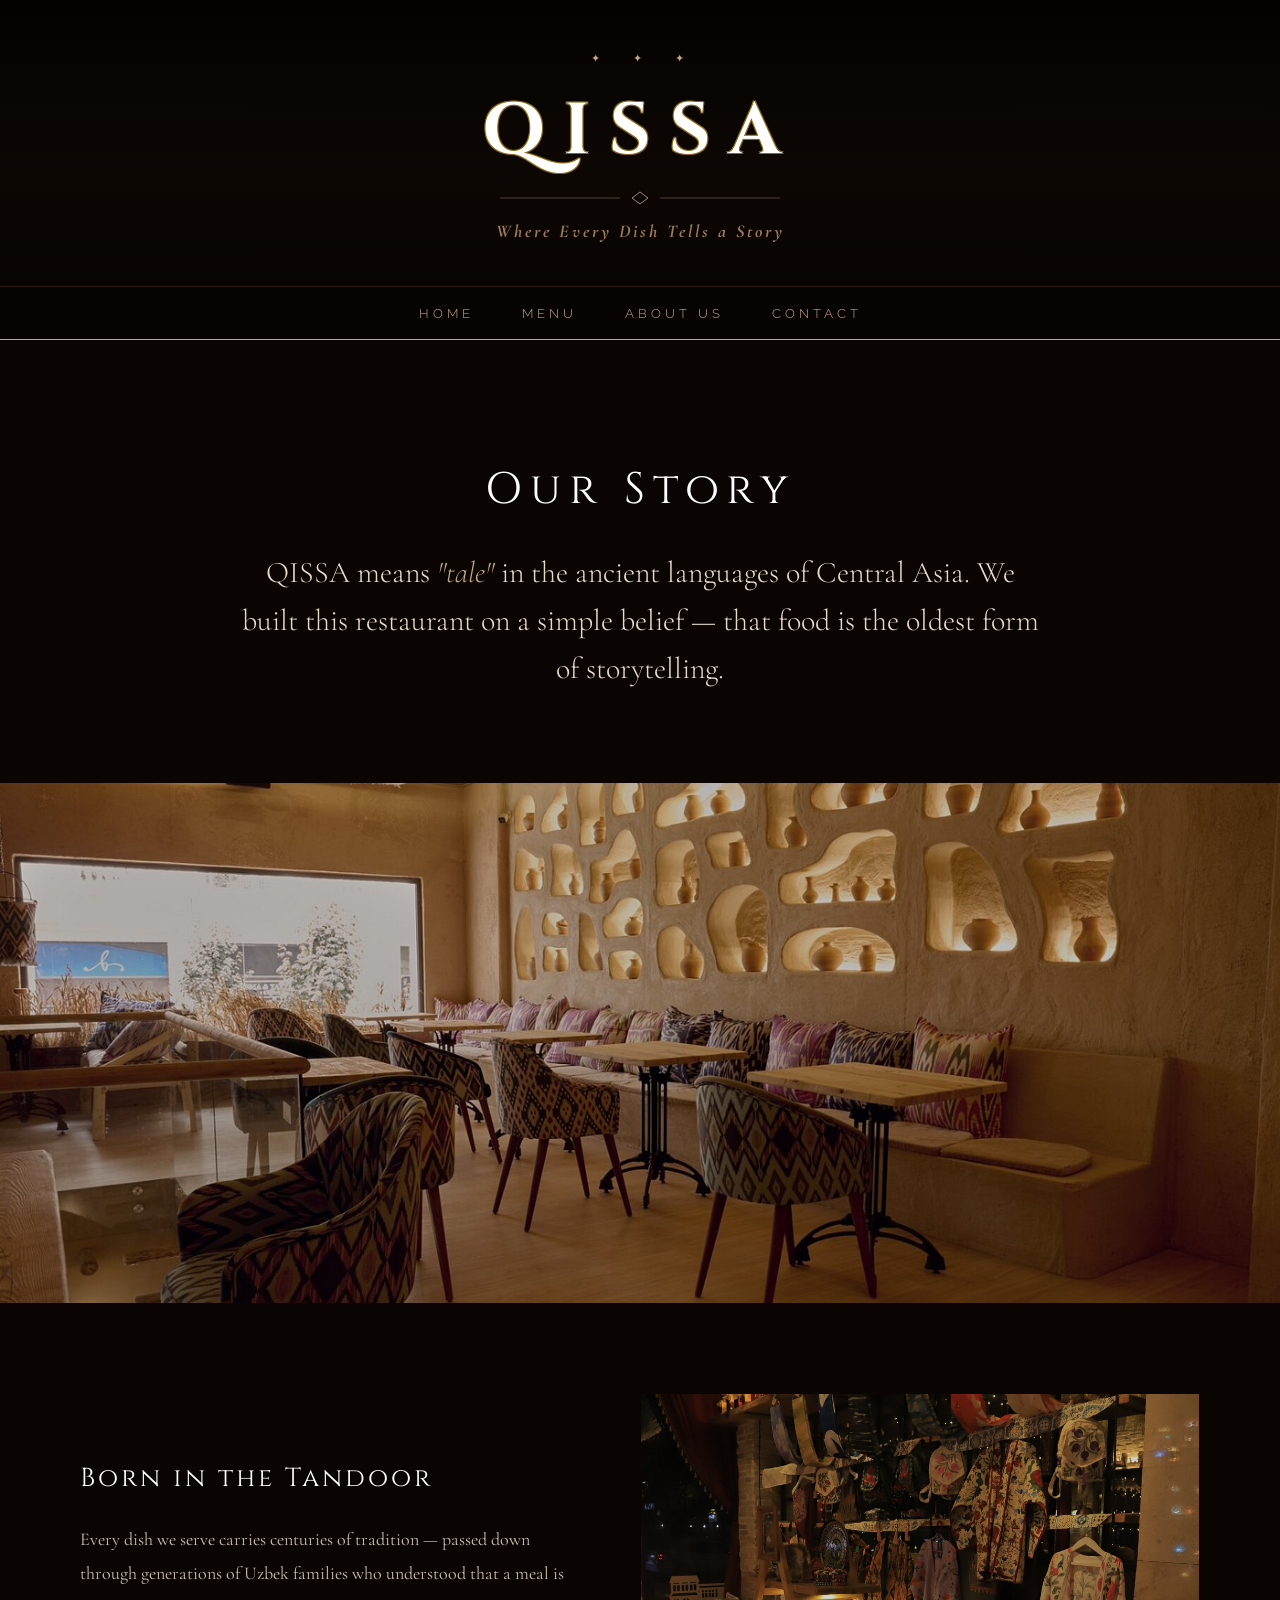
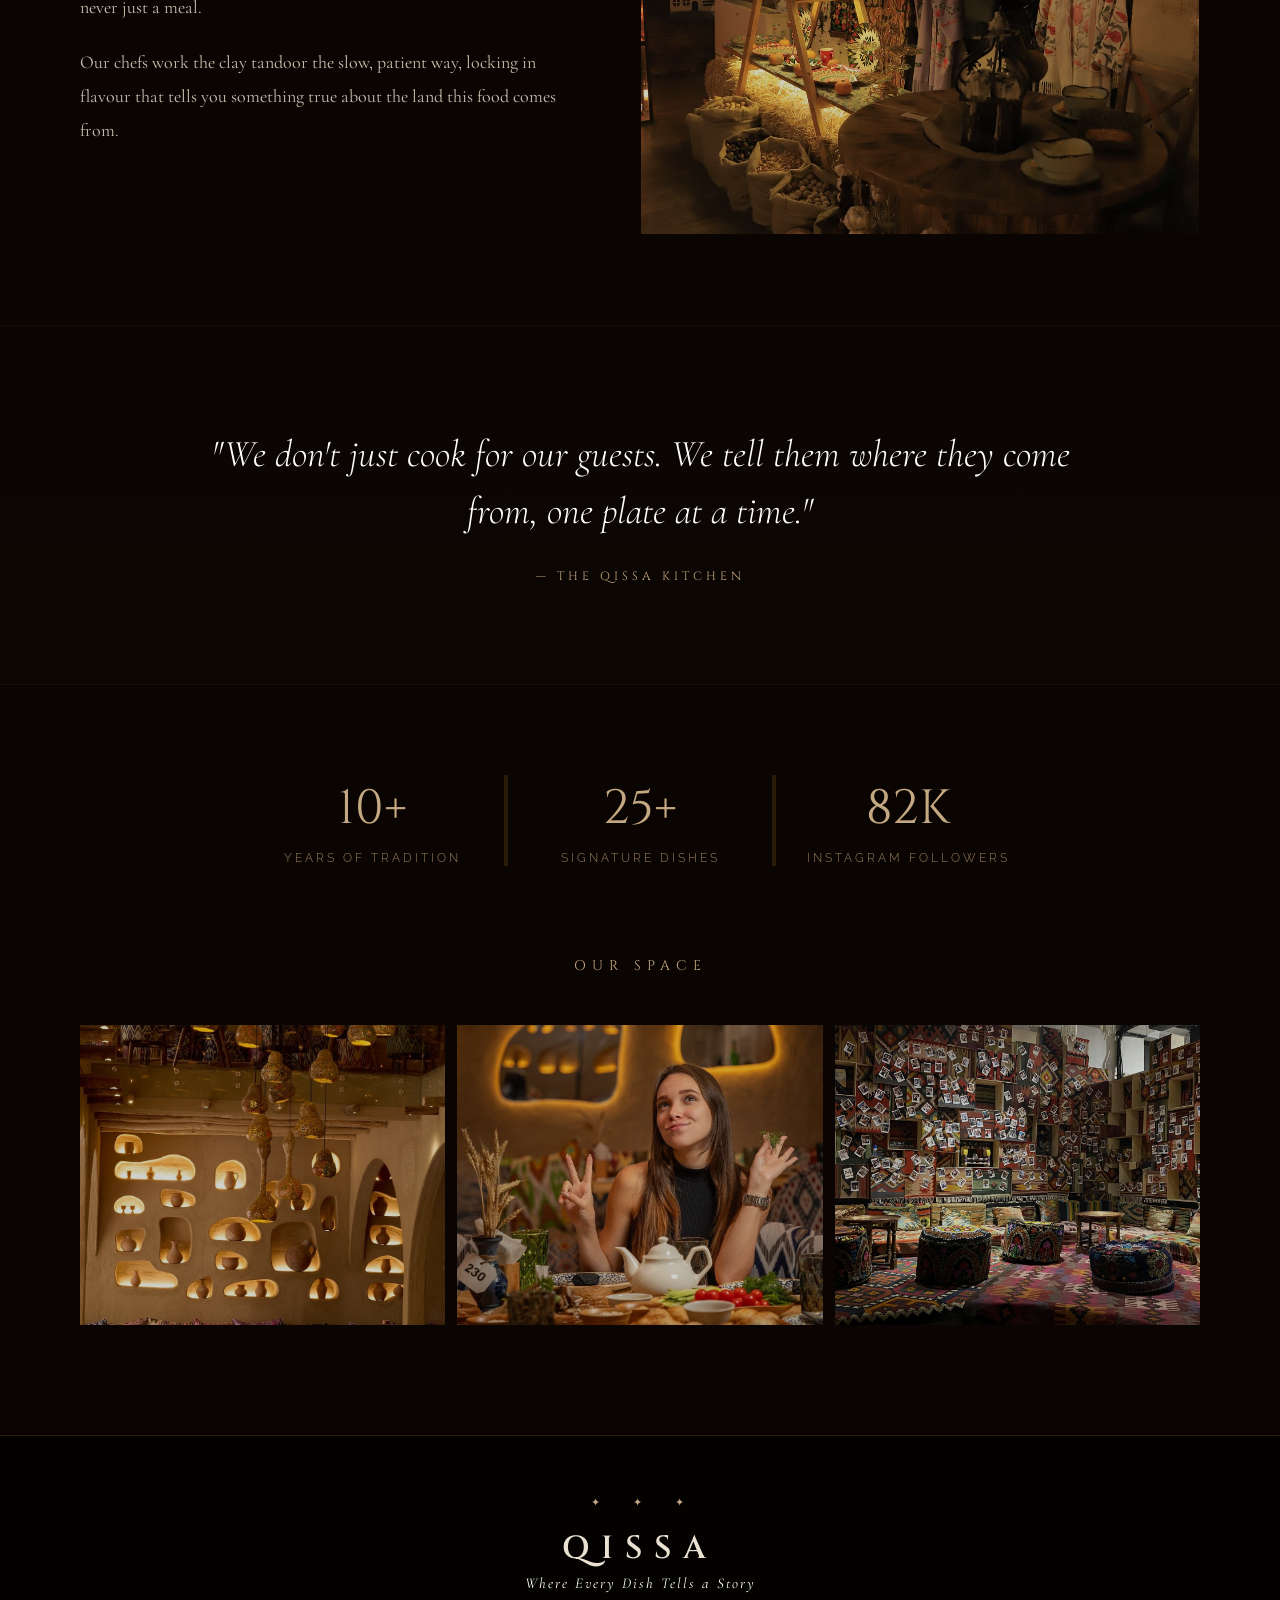
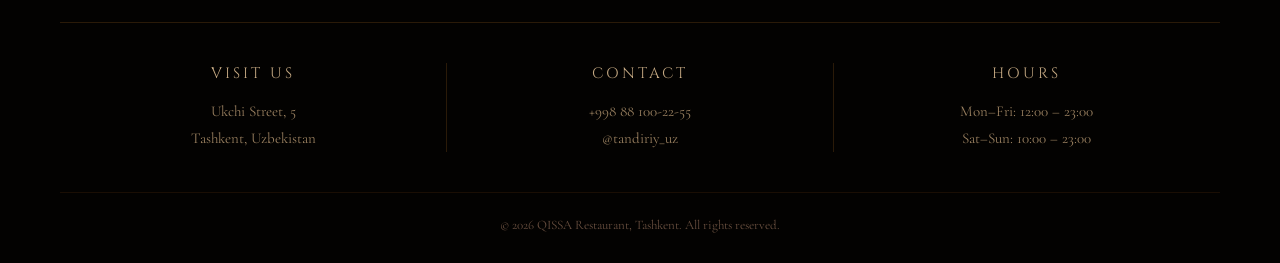
==== about.html @ 9a7349e3 "Add files via upload" ====
<!DOCTYPE html>
<html lang="en">

<head>
    <meta charset="UTF-8">
    <meta name="viewport" content="width=device-width, initial-scale=1.0">
    <title>QISSA — About Us</title>

    <link href="https://fonts.googleapis.com/css2?family=Cinzel:wght@400;600;700&family=Cormorant+Garamond:ital,wght@0,300;0,400;0,500;0,600;1,300;1,400&family=Raleway:wght@300;400;500&display=swap" rel="stylesheet">

    <!-- ====== EMBEDDED CSS ====== -->
    <style>

        body {
            margin: 0;
            padding: 0;
            background-color: #0A0502;
            font-family: 'Cormorant Garamond', Georgia, serif;
            color: #F0E4C8;
        }

        header {
            background: linear-gradient(180deg, #030201 0%, #0D0704 60%, #080402 100%);
            text-align: center;
            padding: 52px 20px 44px 20px;
            border-bottom: 1px solid #2A1A08;
        }

        .header-stars {
            color: #C4A882;
            font-size: 11px;
            letter-spacing: 6px;
            margin: 0 0 18px 0;
        }

        .logo {
            font-family: 'Cinzel', serif;
            font-size: 72px;
            font-weight: 700;
            color: #FFFFFF;
            margin: 0 0 6px 0;
            letter-spacing: 18px;
            text-shadow: -1px -1px 0 #8B6914, 1px -1px 0 #8B6914,
                         -1px 1px 0 #8B6914, 1px 1px 0 #8B6914;
        }

        .tagline {
            font-family: 'Cormorant Garamond', serif;
            font-weight: 800;
            font-style: italic;
            color: #9A7B5A;
            font-size: 18px;
            margin: 0;
            letter-spacing: 3px;
        }

        nav {
            background-color: rgba(8, 4, 2, 0.92);
            text-align: center;
            padding: 16px 0;
            border-bottom: 1px solid #C4A882;
            position: sticky;
            top: 0;
            z-index: 1000;
        }

        nav a {
            font-family: 'Raleway', sans-serif;
            font-weight: 300;
            color: #C4A882;
            text-decoration: none;
            margin: 0 22px;
            font-size: 13px;
            letter-spacing: 4px;
        }

        /* ---- INTRO BLOCK ---- */
        .about-intro {
            padding: 120px 80px 90px 80px;
            text-align: center;
            background-color: #0A0502;
        }

        .section-heading {
            font-family: 'Cinzel', serif;
            color: #FFFFFF;
            font-size: 44px;
            font-weight: 400;
            letter-spacing: 8px;
            margin: 0 0 30px 0;
        }

        /* Large opening manifesto line — the statement that gets read */
        .intro-statement {
            font-family: 'Cormorant Garamond', serif;
            font-weight: 300;
            color: #E8DCC8;
            font-size: 30px;
            line-height: 1.6;
            max-width: 800px;
            margin: 0 auto;
        }

        .intro-statement .gold {
            color: #C4A882;
            font-style: italic;
        }

        /* ---- FULL WIDTH FEATURE IMAGE ---- */
        .feature-image {
            width: 100%;
            height: 520px;
            object-fit: cover;
            display: block;
            filter: brightness(0.78);
        }

        /* ---- SPLIT SECTION (image + text) ---- */
        .split-section {
            padding: 90px 80px;
            background-color: #0A0502;
        }

        .split-text-heading {
            font-family: 'Cinzel', serif;
            color: #FFFFFF;
            font-size: 26px;
            font-weight: 400;
            letter-spacing: 3px;
            margin: 0 0 26px 0;
        }

        .split-text {
            font-family: 'Cormorant Garamond', serif;
            color: #C8C0B0;
            font-size: 18px;
            line-height: 1.9;
            margin: 0 0 20px 0;
        }

        .split-img {
            width: 100%;
            height: 440px;
            object-fit: cover;
            display: block;
            filter: brightness(0.82);
        }

        /* ---- LARGE PULL QUOTE ---- */
        .quote-section {
            padding: 100px 80px;
            text-align: center;
            background: linear-gradient(180deg, #0A0502 0%, #0D0704 100%);
            border-top: 1px solid #1A0E04;
            border-bottom: 1px solid #1A0E04;
        }

        .pull-quote {
            font-family: 'Cormorant Garamond', serif;
            font-style: italic;
            font-weight: 300;
            color: #FFFFFF;
            font-size: 38px;
            line-height: 1.5;
            max-width: 880px;
            margin: 0 auto 28px auto;
        }

        .quote-author {
            font-family: 'Cinzel', serif;
            color: #C4A882;
            font-size: 12px;
            letter-spacing: 4px;
            margin: 0;
        }

        /* ---- STATS (no boxes, just space) ---- */
        .stats-section {
            padding: 90px 80px;
            background-color: #0A0502;
        }

        .stat-number {
            font-family: 'Cinzel', serif;
            color: #C4A882;
            font-size: 48px;
            font-weight: 400;
            margin: 0 0 10px 0;
        }

        .stat-label {
            font-family: 'Raleway', sans-serif;
            font-weight: 300;
            color: #9A8060;
            font-size: 12px;
            letter-spacing: 3px;
            margin: 0;
        }

        /* Thin vertical divider between stats */
        .stat-divider {
            width: 1px;
            background-color: #2A1A08;
        }

        /* ---- OUR SPACE GALLERY ---- */
        .space-section {
            padding: 0 80px 110px 80px;
            background-color: #0A0502;
        }

        .space-title {
            font-family: 'Cinzel', serif;
            text-align: center;
            color: #C4A882;
            font-size: 14px;
            letter-spacing: 6px;
            margin: 0 0 50px 0;
        }

        .space-img {
            width: 100%;
            height: 300px;
            object-fit: cover;
            display: block;
            filter: brightness(0.82);
            transition: filter 0.3s;
        }

        .space-img:hover {
            filter: brightness(1);
        }

        footer {
            background-color: #030201;
            padding: 60px 60px 30px 60px;
            border-top: 1px solid #2A1A08;
            text-align: center;
        }

        .footer-logo {
            font-family: 'Cinzel', serif;
            font-size: 32px;
            font-weight: 600;
            color: #E8E0D0;
            margin: 0 0 4px 0;
            letter-spacing: 12px;
        }

        .footer-tagline {
            font-family: 'Cormorant Garamond', serif;
            font-style: italic;
            color: #FFFFFF;
            font-size: 15px;
            margin: 0 0 30px 0;
            letter-spacing: 2px;
        }

        .footer-label {
            font-family: 'Cinzel', serif;
            color: #C4A882;
            font-size: 15px;
            letter-spacing: 3px;
            margin: 0 0 14px 0;
        }

        .footer-info {
            font-family: 'Cormorant Garamond', serif;
            color: #9A8060;
            font-size: 15px;
            line-height: 1.8;
            margin: 0;
        }

        .footer-copy {
            font-family: 'Cormorant Garamond', serif;
            color: #6A5040;
            font-size: 13px;
            margin: 0;
        }

    </style>
</head>

<body>

    <!-- ====== HEADER ====== -->
    <header>
        <p class="header-stars">✦ &nbsp; ✦ &nbsp; ✦</p>
        <h1 class="logo">QISSA</h1>
        <svg width="280" height="16" viewBox="0 0 280 16" style="display: block; margin: 10px auto 14px auto;">
            <line x1="0" y1="8" x2="120" y2="8" stroke="#C4A882" stroke-width="0.6" opacity="0.6"/>
            <polygon points="140,2 148,8 140,14 132,8" fill="none" stroke="#C4A882" stroke-width="0.8"/>
            <line x1="160" y1="8" x2="280" y2="8" stroke="#C4A882" stroke-width="0.6" opacity="0.6"/>
        </svg>
        <p class="tagline">Where Every Dish Tells a Story</p>
    </header>


    <!-- ====== NAVIGATION ====== -->
    <nav>
        <a href="index.html">HOME</a>
        <a href="menu.html">MENU</a>
        <a href="about.html">ABOUT US</a>
        <a href="contact.html">CONTACT</a>
    </nav>


    <!-- ====== INTRO ====== -->
    <!-- Large opening statement instead of a wall of text -->
    <section class="about-intro">
        <h2 class="section-heading">Our Story</h2>
        <p class="intro-statement">
            QISSA means <span class="gold">"tale"</span> in the ancient languages of
            Central Asia. We built this restaurant on a simple belief —
            that food is the oldest form of storytelling.
        </p>
    </section>


    <!-- ====== FEATURE IMAGE ====== -->
    <!-- Full width interior photo for atmosphere -->
    <img src="Images/interior.jpg" alt="QISSA restaurant interior" class="feature-image">


    <!-- ====== SPLIT: TEXT + IMAGE ====== -->
    <section class="split-section">
        <table style="width: 100%; border-collapse: collapse;">
            <tr>
                <!-- Left: short text -->
                <td style="width: 50%; padding: 0 60px 0 0; vertical-align: middle;">
                    <h3 class="split-text-heading">Born in the Tandoor</h3>
                    <p class="split-text">
                        Every dish we serve carries centuries of tradition — passed
                        down through generations of Uzbek families who understood
                        that a meal is never just a meal.
                    </p>
                    <p class="split-text">
                        Our chefs work the clay tandoor the slow, patient way,
                        locking in flavour that tells you something true about
                        the land this food comes from.
                    </p>
                </td>
                <!-- Right: image -->
                <td style="width: 50%; vertical-align: middle;">
                    <img src="Images/gallery2.jpg" alt="Tandoor kitchen" class="split-img">
                </td>
            </tr>
        </table>
    </section>


    <!-- ====== PULL QUOTE ====== -->
    <!-- Large elegant quote to create a premium pause -->
    <section class="quote-section">
        <p class="pull-quote">
            "We don't just cook for our guests. We tell them where
            they come from, one plate at a time."
        </p>
        <p class="quote-author">— THE QISSA KITCHEN</p>
    </section>


    <!-- ====== STATS (borderless) ====== -->
    <section class="stats-section">
        <table style="width: 100%; max-width: 800px; margin: 0 auto; border-collapse: collapse;">
            <tr>
                <td style="width: 33%; text-align: center; vertical-align: middle;">
                    <p class="stat-number">10+</p>
                    <p class="stat-label">YEARS OF TRADITION</p>
                </td>
                <td class="stat-divider"></td>
                <td style="width: 33%; text-align: center; vertical-align: middle;">
                    <p class="stat-number">25+</p>
                    <p class="stat-label">SIGNATURE DISHES</p>
                </td>
                <td class="stat-divider"></td>
                <td style="width: 33%; text-align: center; vertical-align: middle;">
                    <p class="stat-number">82K</p>
                    <p class="stat-label">INSTAGRAM FOLLOWERS</p>
                </td>
            </tr>
        </table>
    </section>


    <!-- ====== OUR SPACE GALLERY ====== -->
    <section class="space-section">
        <p class="space-title">OUR SPACE</p>
        <table style="width: 100%; border-collapse: collapse;">
            <tr>
                <td style="width: 33%; padding: 0 8px 0 0; vertical-align: top;">
                    <img src="Images/gallery1.jpg" alt="Dining hall" class="space-img">
                </td>
                <td style="width: 33%; padding: 0 4px; vertical-align: top;">
                    <img src="Images/gallery3.jpg" alt="Restaurant atmosphere" class="space-img">
                </td>
                <td style="width: 33%; padding: 0 0 0 8px; vertical-align: top;">
                    <img src="Images/gallery4.jpg" alt="Evening setting" class="space-img">
                </td>
            </tr>
        </table>
    </section>


    <!-- ====== FOOTER ====== -->
    <footer>
        <p class="header-stars">✦ &nbsp; ✦ &nbsp; ✦</p>
        <h3 class="footer-logo">QISSA</h3>
        <p class="footer-tagline">Where Every Dish Tells a Story</p>
        <div style="border-top: 1px solid #2A1A08; margin-bottom: 40px;"></div>
        <table style="width: 100%; border-collapse: collapse; margin-bottom: 40px;">
            <tr>
                <td style="width: 33%; padding: 0 20px; text-align: center; vertical-align: top; border-right: 1px solid #2A1A08;">
                    <p class="footer-label">VISIT US</p>
                    <p class="footer-info">Ukchi Street, 5<br>Tashkent, Uzbekistan</p>
                </td>
                <td style="width: 33%; padding: 0 20px; text-align: center; vertical-align: top; border-right: 1px solid #2A1A08;">
                    <p class="footer-label">CONTACT</p>
                    <p class="footer-info">+998 88 100-22-55<br>@tandiriy_uz</p>
                </td>
                <td style="width: 33%; padding: 0 20px; text-align: center; vertical-align: top;">
                    <p class="footer-label">HOURS</p>
                    <p class="footer-info">Mon–Fri: 12:00 – 23:00<br>Sat–Sun: 10:00 – 23:00</p>
                </td>
            </tr>
        </table>
        <div style="border-top: 1px solid #1A0E04; padding-top: 24px;">
            <p class="footer-copy">&copy; 2026 QISSA Restaurant, Tashkent. All rights reserved.</p>
        </div>
    </footer>

</body>
</html>
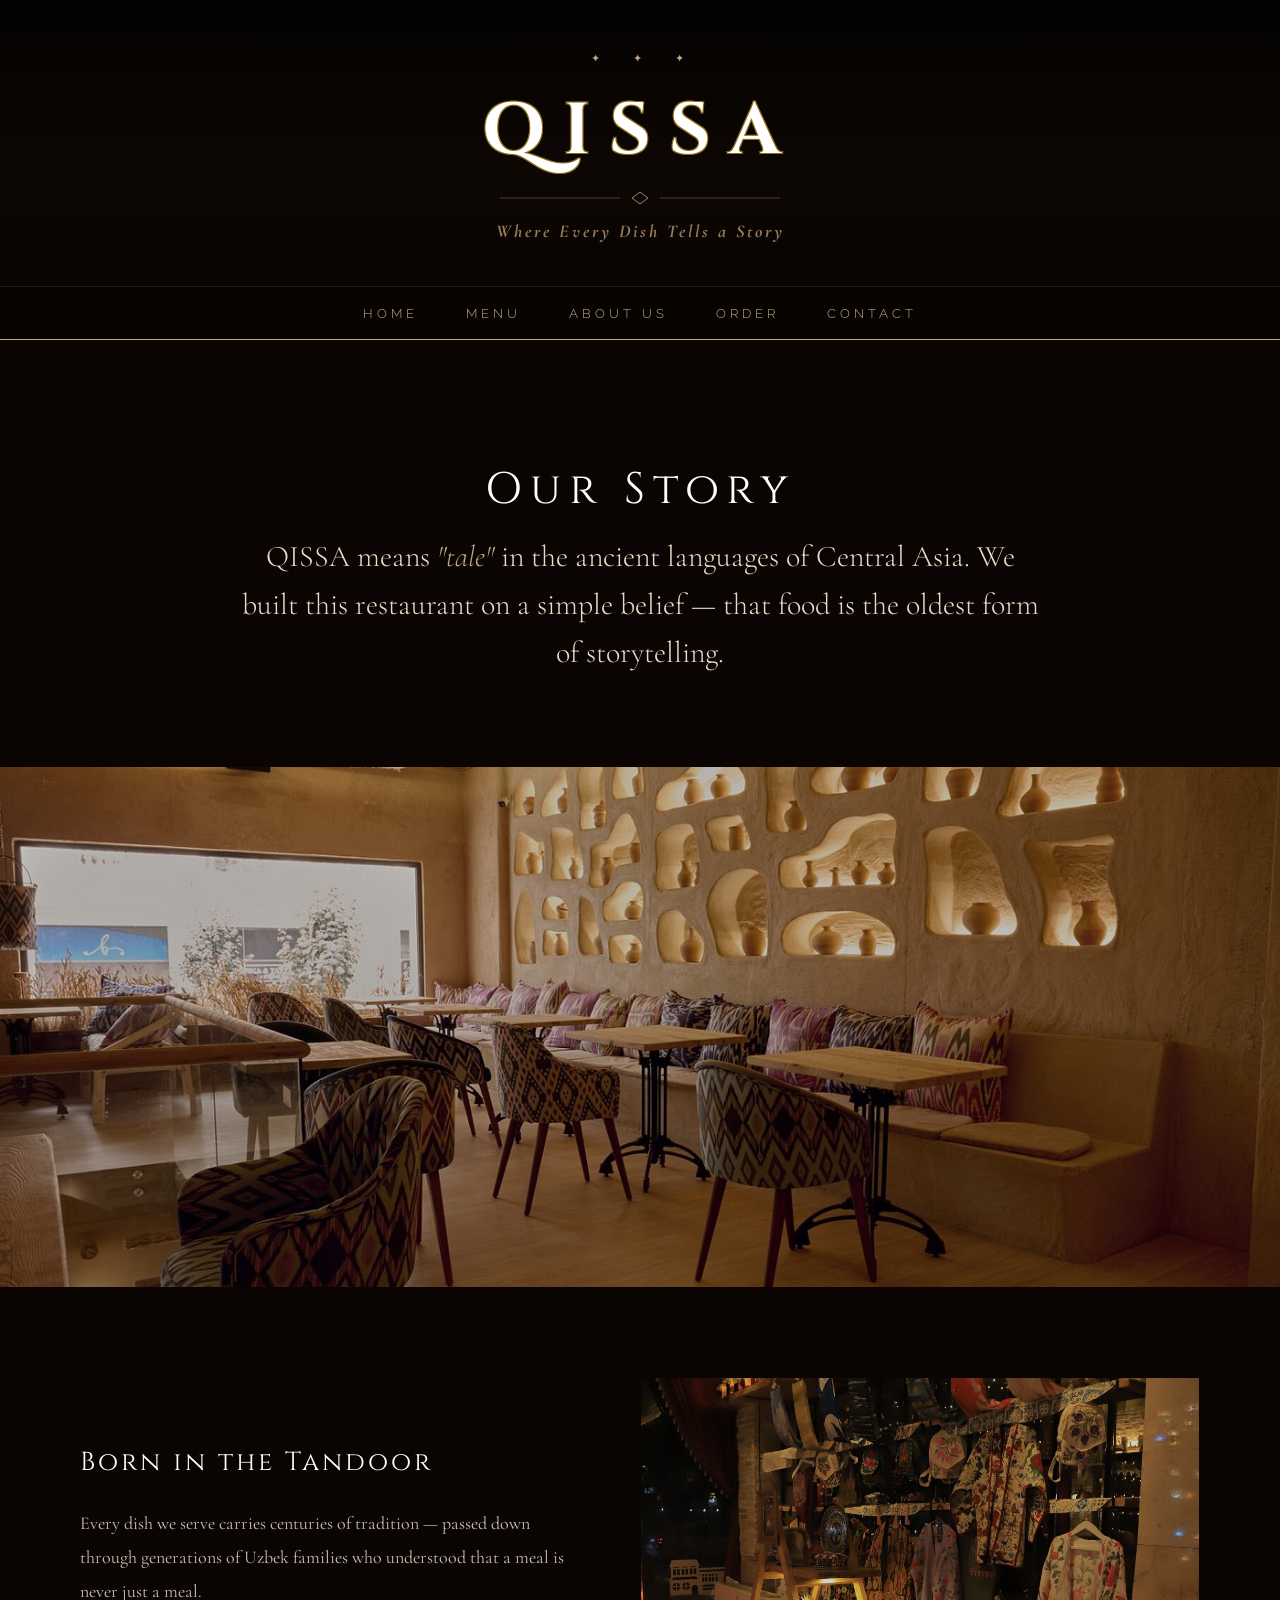
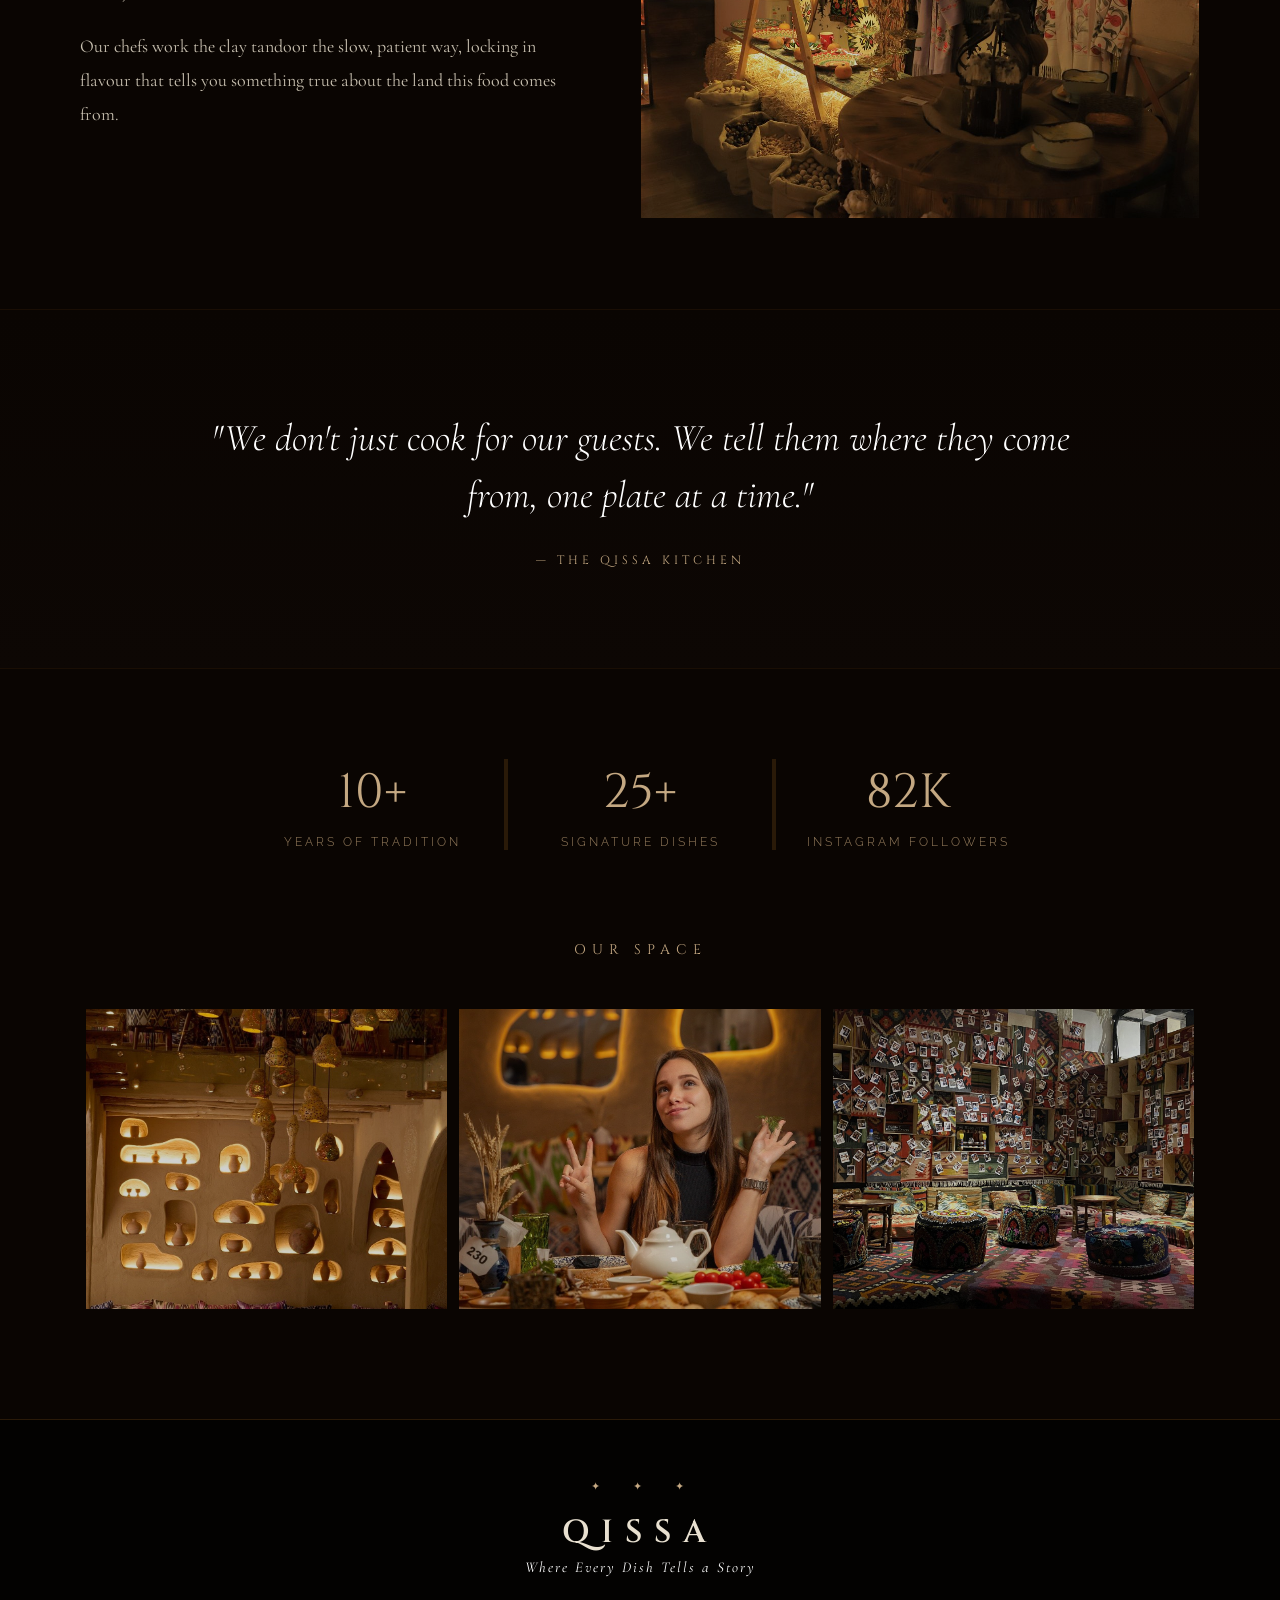
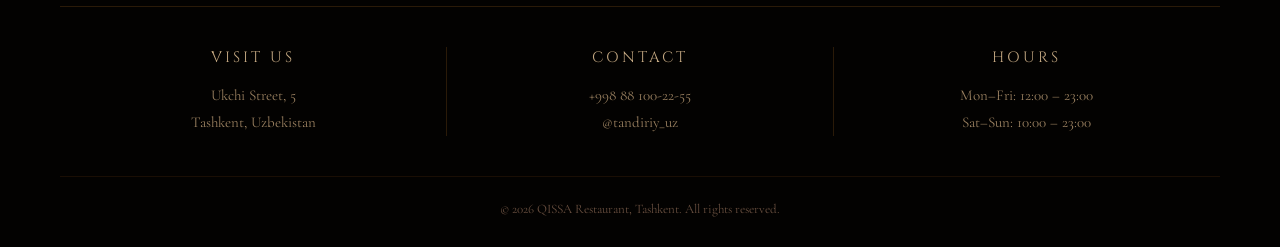
==== commit 326c4c9f: "Add files via upload" ====
--- a/about.html
+++ b/about.html
@@ -1,434 +1,161 @@
-<!DOCTYPE html>
-<html lang="en">
-
-<head>
-    <meta charset="UTF-8">
-    <meta name="viewport" content="width=device-width, initial-scale=1.0">
-    <title>QISSA — About Us</title>
-
-    <link href="https://fonts.googleapis.com/css2?family=Cinzel:wght@400;600;700&family=Cormorant+Garamond:ital,wght@0,300;0,400;0,500;0,600;1,300;1,400&family=Raleway:wght@300;400;500&display=swap" rel="stylesheet">
-
-    <!-- ====== EMBEDDED CSS ====== -->
-    <style>
-
-        body {
-            margin: 0;
-            padding: 0;
-            background-color: #0A0502;
-            font-family: 'Cormorant Garamond', Georgia, serif;
-            color: #F0E4C8;
-        }
-
-        header {
-            background: linear-gradient(180deg, #030201 0%, #0D0704 60%, #080402 100%);
-            text-align: center;
-            padding: 52px 20px 44px 20px;
-            border-bottom: 1px solid #2A1A08;
-        }
-
-        .header-stars {
-            color: #C4A882;
-            font-size: 11px;
-            letter-spacing: 6px;
-            margin: 0 0 18px 0;
-        }
-
-        .logo {
-            font-family: 'Cinzel', serif;
-            font-size: 72px;
-            font-weight: 700;
-            color: #FFFFFF;
-            margin: 0 0 6px 0;
-            letter-spacing: 18px;
-            text-shadow: -1px -1px 0 #8B6914, 1px -1px 0 #8B6914,
-                         -1px 1px 0 #8B6914, 1px 1px 0 #8B6914;
-        }
-
-        .tagline {
-            font-family: 'Cormorant Garamond', serif;
-            font-weight: 800;
-            font-style: italic;
-            color: #9A7B5A;
-            font-size: 18px;
-            margin: 0;
-            letter-spacing: 3px;
-        }
-
-        nav {
-            background-color: rgba(8, 4, 2, 0.92);
-            text-align: center;
-            padding: 16px 0;
-            border-bottom: 1px solid #C4A882;
-            position: sticky;
-            top: 0;
-            z-index: 1000;
-        }
-
-        nav a {
-            font-family: 'Raleway', sans-serif;
-            font-weight: 300;
-            color: #C4A882;
-            text-decoration: none;
-            margin: 0 22px;
-            font-size: 13px;
-            letter-spacing: 4px;
-        }
-
-        /* ---- INTRO BLOCK ---- */
-        .about-intro {
-            padding: 120px 80px 90px 80px;
-            text-align: center;
-            background-color: #0A0502;
-        }
-
-        .section-heading {
-            font-family: 'Cinzel', serif;
-            color: #FFFFFF;
-            font-size: 44px;
-            font-weight: 400;
-            letter-spacing: 8px;
-            margin: 0 0 30px 0;
-        }
-
-        /* Large opening manifesto line — the statement that gets read */
-        .intro-statement {
-            font-family: 'Cormorant Garamond', serif;
-            font-weight: 300;
-            color: #E8DCC8;
-            font-size: 30px;
-            line-height: 1.6;
-            max-width: 800px;
-            margin: 0 auto;
-        }
-
-        .intro-statement .gold {
-            color: #C4A882;
-            font-style: italic;
-        }
-
-        /* ---- FULL WIDTH FEATURE IMAGE ---- */
-        .feature-image {
-            width: 100%;
-            height: 520px;
-            object-fit: cover;
-            display: block;
-            filter: brightness(0.78);
-        }
-
-        /* ---- SPLIT SECTION (image + text) ---- */
-        .split-section {
-            padding: 90px 80px;
-            background-color: #0A0502;
-        }
-
-        .split-text-heading {
-            font-family: 'Cinzel', serif;
-            color: #FFFFFF;
-            font-size: 26px;
-            font-weight: 400;
-            letter-spacing: 3px;
-            margin: 0 0 26px 0;
-        }
-
-        .split-text {
-            font-family: 'Cormorant Garamond', serif;
-            color: #C8C0B0;
-            font-size: 18px;
-            line-height: 1.9;
-            margin: 0 0 20px 0;
-        }
-
-        .split-img {
-            width: 100%;
-            height: 440px;
-            object-fit: cover;
-            display: block;
-            filter: brightness(0.82);
-        }
-
-        /* ---- LARGE PULL QUOTE ---- */
-        .quote-section {
-            padding: 100px 80px;
-            text-align: center;
-            background: linear-gradient(180deg, #0A0502 0%, #0D0704 100%);
-            border-top: 1px solid #1A0E04;
-            border-bottom: 1px solid #1A0E04;
-        }
-
-        .pull-quote {
-            font-family: 'Cormorant Garamond', serif;
-            font-style: italic;
-            font-weight: 300;
-            color: #FFFFFF;
-            font-size: 38px;
-            line-height: 1.5;
-            max-width: 880px;
-            margin: 0 auto 28px auto;
-        }
-
-        .quote-author {
-            font-family: 'Cinzel', serif;
-            color: #C4A882;
-            font-size: 12px;
-            letter-spacing: 4px;
-            margin: 0;
-        }
-
-        /* ---- STATS (no boxes, just space) ---- */
-        .stats-section {
-            padding: 90px 80px;
-            background-color: #0A0502;
-        }
-
-        .stat-number {
-            font-family: 'Cinzel', serif;
-            color: #C4A882;
-            font-size: 48px;
-            font-weight: 400;
-            margin: 0 0 10px 0;
-        }
-
-        .stat-label {
-            font-family: 'Raleway', sans-serif;
-            font-weight: 300;
-            color: #9A8060;
-            font-size: 12px;
-            letter-spacing: 3px;
-            margin: 0;
-        }
-
-        /* Thin vertical divider between stats */
-        .stat-divider {
-            width: 1px;
-            background-color: #2A1A08;
-        }
-
-        /* ---- OUR SPACE GALLERY ---- */
-        .space-section {
-            padding: 0 80px 110px 80px;
-            background-color: #0A0502;
-        }
-
-        .space-title {
-            font-family: 'Cinzel', serif;
-            text-align: center;
-            color: #C4A882;
-            font-size: 14px;
-            letter-spacing: 6px;
-            margin: 0 0 50px 0;
-        }
-
-        .space-img {
-            width: 100%;
-            height: 300px;
-            object-fit: cover;
-            display: block;
-            filter: brightness(0.82);
-            transition: filter 0.3s;
-        }
-
-        .space-img:hover {
-            filter: brightness(1);
-        }
-
-        footer {
-            background-color: #030201;
-            padding: 60px 60px 30px 60px;
-            border-top: 1px solid #2A1A08;
-            text-align: center;
-        }
-
-        .footer-logo {
-            font-family: 'Cinzel', serif;
-            font-size: 32px;
-            font-weight: 600;
-            color: #E8E0D0;
-            margin: 0 0 4px 0;
-            letter-spacing: 12px;
-        }
-
-        .footer-tagline {
-            font-family: 'Cormorant Garamond', serif;
-            font-style: italic;
-            color: #FFFFFF;
-            font-size: 15px;
-            margin: 0 0 30px 0;
-            letter-spacing: 2px;
-        }
-
-        .footer-label {
-            font-family: 'Cinzel', serif;
-            color: #C4A882;
-            font-size: 15px;
-            letter-spacing: 3px;
-            margin: 0 0 14px 0;
-        }
-
-        .footer-info {
-            font-family: 'Cormorant Garamond', serif;
-            color: #9A8060;
-            font-size: 15px;
-            line-height: 1.8;
-            margin: 0;
-        }
-
-        .footer-copy {
-            font-family: 'Cormorant Garamond', serif;
-            color: #6A5040;
-            font-size: 13px;
-            margin: 0;
-        }
-
-    </style>
-</head>
-
-<body>
-
-    <!-- ====== HEADER ====== -->
-    <header>
-        <p class="header-stars">✦ &nbsp; ✦ &nbsp; ✦</p>
-        <h1 class="logo">QISSA</h1>
-        <svg width="280" height="16" viewBox="0 0 280 16" style="display: block; margin: 10px auto 14px auto;">
-            <line x1="0" y1="8" x2="120" y2="8" stroke="#C4A882" stroke-width="0.6" opacity="0.6"/>
-            <polygon points="140,2 148,8 140,14 132,8" fill="none" stroke="#C4A882" stroke-width="0.8"/>
-            <line x1="160" y1="8" x2="280" y2="8" stroke="#C4A882" stroke-width="0.6" opacity="0.6"/>
-        </svg>
-        <p class="tagline">Where Every Dish Tells a Story</p>
-    </header>
-
-
-    <!-- ====== NAVIGATION ====== -->
-    <nav>
-        <a href="index.html">HOME</a>
-        <a href="menu.html">MENU</a>
-        <a href="about.html">ABOUT US</a>
-        <a href="contact.html">CONTACT</a>
-    </nav>
-
-
-    <!-- ====== INTRO ====== -->
-    <!-- Large opening statement instead of a wall of text -->
-    <section class="about-intro">
-        <h2 class="section-heading">Our Story</h2>
-        <p class="intro-statement">
-            QISSA means <span class="gold">"tale"</span> in the ancient languages of
-            Central Asia. We built this restaurant on a simple belief —
-            that food is the oldest form of storytelling.
-        </p>
-    </section>
-
-
-    <!-- ====== FEATURE IMAGE ====== -->
-    <!-- Full width interior photo for atmosphere -->
-    <img src="Images/interior.jpg" alt="QISSA restaurant interior" class="feature-image">
-
-
-    <!-- ====== SPLIT: TEXT + IMAGE ====== -->
-    <section class="split-section">
-        <table style="width: 100%; border-collapse: collapse;">
-            <tr>
-                <!-- Left: short text -->
-                <td style="width: 50%; padding: 0 60px 0 0; vertical-align: middle;">
-                    <h3 class="split-text-heading">Born in the Tandoor</h3>
-                    <p class="split-text">
-                        Every dish we serve carries centuries of tradition — passed
-                        down through generations of Uzbek families who understood
-                        that a meal is never just a meal.
-                    </p>
-                    <p class="split-text">
-                        Our chefs work the clay tandoor the slow, patient way,
-                        locking in flavour that tells you something true about
-                        the land this food comes from.
-                    </p>
-                </td>
-                <!-- Right: image -->
-                <td style="width: 50%; vertical-align: middle;">
-                    <img src="Images/gallery2.jpg" alt="Tandoor kitchen" class="split-img">
-                </td>
-            </tr>
-        </table>
-    </section>
-
-
-    <!-- ====== PULL QUOTE ====== -->
-    <!-- Large elegant quote to create a premium pause -->
-    <section class="quote-section">
-        <p class="pull-quote">
-            "We don't just cook for our guests. We tell them where
-            they come from, one plate at a time."
-        </p>
-        <p class="quote-author">— THE QISSA KITCHEN</p>
-    </section>
-
-
-    <!-- ====== STATS (borderless) ====== -->
-    <section class="stats-section">
-        <table style="width: 100%; max-width: 800px; margin: 0 auto; border-collapse: collapse;">
-            <tr>
-                <td style="width: 33%; text-align: center; vertical-align: middle;">
-                    <p class="stat-number">10+</p>
-                    <p class="stat-label">YEARS OF TRADITION</p>
-                </td>
-                <td class="stat-divider"></td>
-                <td style="width: 33%; text-align: center; vertical-align: middle;">
-                    <p class="stat-number">25+</p>
-                    <p class="stat-label">SIGNATURE DISHES</p>
-                </td>
-                <td class="stat-divider"></td>
-                <td style="width: 33%; text-align: center; vertical-align: middle;">
-                    <p class="stat-number">82K</p>
-                    <p class="stat-label">INSTAGRAM FOLLOWERS</p>
-                </td>
-            </tr>
-        </table>
-    </section>
-
-
-    <!-- ====== OUR SPACE GALLERY ====== -->
-    <section class="space-section">
-        <p class="space-title">OUR SPACE</p>
-        <table style="width: 100%; border-collapse: collapse;">
-            <tr>
-                <td style="width: 33%; padding: 0 8px 0 0; vertical-align: top;">
-                    <img src="Images/gallery1.jpg" alt="Dining hall" class="space-img">
-                </td>
-                <td style="width: 33%; padding: 0 4px; vertical-align: top;">
-                    <img src="Images/gallery3.jpg" alt="Restaurant atmosphere" class="space-img">
-                </td>
-                <td style="width: 33%; padding: 0 0 0 8px; vertical-align: top;">
-                    <img src="Images/gallery4.jpg" alt="Evening setting" class="space-img">
-                </td>
-            </tr>
-        </table>
-    </section>
-
-
-    <!-- ====== FOOTER ====== -->
-    <footer>
-        <p class="header-stars">✦ &nbsp; ✦ &nbsp; ✦</p>
-        <h3 class="footer-logo">QISSA</h3>
-        <p class="footer-tagline">Where Every Dish Tells a Story</p>
-        <div style="border-top: 1px solid #2A1A08; margin-bottom: 40px;"></div>
-        <table style="width: 100%; border-collapse: collapse; margin-bottom: 40px;">
-            <tr>
-                <td style="width: 33%; padding: 0 20px; text-align: center; vertical-align: top; border-right: 1px solid #2A1A08;">
-                    <p class="footer-label">VISIT US</p>
-                    <p class="footer-info">Ukchi Street, 5<br>Tashkent, Uzbekistan</p>
-                </td>
-                <td style="width: 33%; padding: 0 20px; text-align: center; vertical-align: top; border-right: 1px solid #2A1A08;">
-                    <p class="footer-label">CONTACT</p>
-                    <p class="footer-info">+998 88 100-22-55<br>@tandiriy_uz</p>
-                </td>
-                <td style="width: 33%; padding: 0 20px; text-align: center; vertical-align: top;">
-                    <p class="footer-label">HOURS</p>
-                    <p class="footer-info">Mon–Fri: 12:00 – 23:00<br>Sat–Sun: 10:00 – 23:00</p>
-                </td>
-            </tr>
-        </table>
-        <div style="border-top: 1px solid #1A0E04; padding-top: 24px;">
-            <p class="footer-copy">&copy; 2026 QISSA Restaurant, Tashkent. All rights reserved.</p>
-        </div>
-    </footer>
-
-</body>
-</html>+<!DOCTYPE html>
+<html lang="en">
+
+<head>
+    <meta charset="UTF-8">
+    <meta name="viewport" content="width=device-width, initial-scale=1.0">
+    <title>QISSA — About Us</title>
+
+    <!-- Google Fonts -->
+    <link href="https://fonts.googleapis.com/css2?family=Cinzel:wght@400;600;700&family=Cormorant+Garamond:ital,wght@0,300;0,400;0,500;0,600;1,300;1,400&family=Raleway:wght@300;400;500&display=swap" rel="stylesheet">
+
+    <!-- External CSS -->
+    <link rel="stylesheet" href="CSS/style.css">
+</head>
+
+<body>
+
+    <!-- ====== HEADER ====== -->
+    <header>
+        <p class="header-stars">&#10022; &nbsp; &#10022; &nbsp; &#10022;</p>
+        <h1 class="logo">QISSA</h1>
+        <svg width="280" height="16" viewBox="0 0 280 16" class="logo-ornament">
+            <line x1="0" y1="8" x2="120" y2="8" stroke="#C4A882" stroke-width="0.6" opacity="0.6"/>
+            <polygon points="140,2 148,8 140,14 132,8" fill="none" stroke="#C4A882" stroke-width="0.8"/>
+            <line x1="160" y1="8" x2="280" y2="8" stroke="#C4A882" stroke-width="0.6" opacity="0.6"/>
+        </svg>
+        <p class="tagline">Where Every Dish Tells a Story</p>
+    </header>
+
+
+    <!-- ====== NAVIGATION ====== -->
+    <nav>
+        <a href="index.html">HOME</a>
+        <a href="menu.html">MENU</a>
+        <a href="about.html">ABOUT US</a>
+        <a href="ordering.html">ORDER</a>
+        <a href="contact.html">CONTACT</a>
+    </nav>
+
+
+    <!-- ====== INTRO: large opening statement ====== -->
+    <section class="about-intro">
+        <h2 class="section-heading">Our Story</h2>
+        <p class="intro-statement">
+            QISSA means <span class="intro-gold">"tale"</span> in the ancient languages of
+            Central Asia. We built this restaurant on a simple belief &mdash;
+            that food is the oldest form of storytelling.
+        </p>
+    </section>
+
+
+    <!-- ====== FULL WIDTH FEATURE IMAGE ====== -->
+    <img src="Images/interior.jpg" alt="QISSA restaurant interior" class="feature-image">
+
+
+    <!-- ====== SPLIT: text + tandoor image ====== -->
+    <section class="split-section">
+        <table class="split-table">
+            <tr>
+                <td class="split-text-cell">
+                    <h3 class="split-text-heading">Born in the Tandoor</h3>
+                    <p class="split-text">
+                        Every dish we serve carries centuries of tradition &mdash; passed
+                        down through generations of Uzbek families who understood
+                        that a meal is never just a meal.
+                    </p>
+                    <p class="split-text">
+                        Our chefs work the clay tandoor the slow, patient way,
+                        locking in flavour that tells you something true about
+                        the land this food comes from.
+                    </p>
+                </td>
+                <td class="split-img-cell">
+                    <img src="Images/gallery2.jpg" alt="Tandoor kitchen" class="split-img">
+                </td>
+            </tr>
+        </table>
+    </section>
+
+
+    <!-- ====== PULL QUOTE ====== -->
+    <section class="quote-section">
+        <p class="pull-quote">
+            "We don't just cook for our guests. We tell them where
+            they come from, one plate at a time."
+        </p>
+        <p class="quote-author">&mdash; THE QISSA KITCHEN</p>
+    </section>
+
+
+    <!-- ====== STATS ====== -->
+    <section class="stats-section">
+        <table class="stats-table">
+            <tr>
+                <td class="stat-cell">
+                    <p class="stat-number">10+</p>
+                    <p class="stat-label">YEARS OF TRADITION</p>
+                </td>
+                <td class="stat-divider"></td>
+                <td class="stat-cell">
+                    <p class="stat-number">25+</p>
+                    <p class="stat-label">SIGNATURE DISHES</p>
+                </td>
+                <td class="stat-divider"></td>
+                <td class="stat-cell">
+                    <p class="stat-number">82K</p>
+                    <p class="stat-label">INSTAGRAM FOLLOWERS</p>
+                </td>
+            </tr>
+        </table>
+    </section>
+
+
+    <!-- ====== OUR SPACE GALLERY ====== -->
+    <section class="space-section">
+        <p class="space-title">OUR SPACE</p>
+        <table class="space-table">
+            <tr>
+                <td class="space-cell">
+                    <img src="Images/gallery1.jpg" alt="Dining hall" class="space-img">
+                </td>
+                <td class="space-cell">
+                    <img src="Images/gallery3.jpg" alt="Restaurant atmosphere" class="space-img">
+                </td>
+                <td class="space-cell">
+                    <img src="Images/gallery4.jpg" alt="Evening setting" class="space-img">
+                </td>
+            </tr>
+        </table>
+    </section>
+
+
+    <!-- ====== FOOTER ====== -->
+    <footer>
+        <p class="header-stars">&#10022; &nbsp; &#10022; &nbsp; &#10022;</p>
+        <h3 class="footer-logo">QISSA</h3>
+        <p class="footer-tagline">Where Every Dish Tells a Story</p>
+        <div class="footer-divider"></div>
+        <table class="footer-table">
+            <tr>
+                <td class="footer-cell">
+                    <p class="footer-label">VISIT US</p>
+                    <p class="footer-info">Ukchi Street, 5<br>Tashkent, Uzbekistan</p>
+                </td>
+                <td class="footer-cell">
+                    <p class="footer-label">CONTACT</p>
+                    <p class="footer-info">+998 88 100-22-55<br>@tandiriy_uz</p>
+                </td>
+                <td class="footer-cell-last">
+                    <p class="footer-label">HOURS</p>
+                    <p class="footer-info">Mon&ndash;Fri: 12:00 &ndash; 23:00<br>Sat&ndash;Sun: 10:00 &ndash; 23:00</p>
+                </td>
+            </tr>
+        </table>
+        <div class="footer-bottom">
+            <p class="footer-copy">&copy; 2026 QISSA Restaurant, Tashkent. All rights reserved.</p>
+        </div>
+    </footer>
+
+</body>
+</html>
--- a/CSS/style.css
+++ b/CSS/style.css
@@ -0,0 +1,1488 @@
+/* ============================================================
+   QISSA RESTAURANT — MAIN STYLESHEET (External CSS)
+   Final Project G0302 — all pages share this single file
+   ============================================================ */
+
+/* ---------- GLOBAL ---------- */
+
+/* Base page settings shared by every page */
+body {
+    margin: 0;
+    padding: 0;
+    background-color: #0A0502;
+    font-family: 'Cormorant Garamond', Georgia, serif;
+    color: #F0E4C8;
+}
+
+/* ---------- HEADER (shared) ---------- */
+
+/* Top banner with restaurant logo */
+header {
+    background: linear-gradient(180deg, #030201 0%, #0D0704 60%, #080402 100%);
+    text-align: center;
+    padding: 52px 20px 44px 20px;
+    border-bottom: 1px solid #2A1A08;
+}
+
+/* Decorative stars above the logo */
+.header-stars {
+    color: #C4A882;
+    font-size: 11px;
+    letter-spacing: 6px;
+    margin: 0 0 18px 0;
+}
+
+/* QISSA logo with gold outline effect */
+.logo {
+    font-family: 'Cinzel', serif;
+    font-size: 72px;
+    font-weight: 700;
+    color: #FFFFFF;
+    margin: 0 0 6px 0;
+    letter-spacing: 18px;
+    text-shadow: -1px -1px 0 #8B6914, 1px -1px 0 #8B6914,
+                 -1px 1px 0 #8B6914, 1px 1px 0 #8B6914;
+}
+
+/* Italic tagline under the logo */
+.tagline {
+    font-family: 'Cormorant Garamond', serif;
+    font-weight: 800;
+    font-style: italic;
+    color: #9A7B5A;
+    font-size: 18px;
+    margin: 0;
+    letter-spacing: 3px;
+}
+
+/* Ornament under the logo */
+.logo-ornament {
+    display: block;
+    margin: 10px auto 14px auto;
+}
+
+/* ---------- NAVIGATION (shared) ---------- */
+
+/* Sticky navigation bar */
+nav {
+    background-color: rgba(8, 4, 2, 0.92);
+    text-align: center;
+    padding: 16px 0;
+    border-bottom: 1px solid #C4A882;
+    position: sticky;
+    top: 0;
+    z-index: 1000;
+}
+
+/* Navigation links */
+nav a {
+    font-family: 'Raleway', sans-serif;
+    font-weight: 300;
+    color: #C4A882;
+    text-decoration: none;
+    margin: 0 22px;
+    font-size: 13px;
+    letter-spacing: 4px;
+}
+
+/* Nav wrapper when it holds the cart button */
+.nav-with-cart {
+    position: relative;
+}
+
+/* Cart button in the nav corner */
+.cart-nav-btn {
+    position: absolute;
+    right: 30px;
+    top: 50%;
+    transform: translateY(-50%);
+    font-family: 'Raleway', sans-serif;
+    font-weight: 400;
+    font-size: 12px;
+    color: #080402;
+    background-color: #C4A882;
+    text-decoration: none;
+    padding: 7px 18px;
+    letter-spacing: 2px;
+    cursor: pointer;
+    border: none;
+}
+
+/* Round badge with item count */
+.cart-count {
+    background-color: #8B2C12;
+    color: #FFFFFF;
+    border-radius: 50%;
+    padding: 2px 7px;
+    font-size: 11px;
+    margin-left: 4px;
+}
+
+/* ---------- SECTION HEADINGS (shared) ---------- */
+
+/* Large white page heading */
+.section-heading {
+    font-family: 'Cinzel', serif;
+    text-align: center;
+    color: #FFFFFF;
+    font-size: 44px;
+    font-weight: 400;
+    letter-spacing: 8px;
+    margin: 0 0 14px 0;
+}
+
+/* Gold italic subtitle */
+.section-sub {
+    font-family: 'Cormorant Garamond', serif;
+    font-style: italic;
+    text-align: center;
+    color: #C4A882;
+    font-size: 19px;
+    margin: 0 0 60px 0;
+}
+
+/* Centered SVG ornament divider */
+.ornament {
+    display: block;
+    margin: 0 auto 50px auto;
+}
+
+/* Small ornament used inside blocks */
+.block-ornament {
+    display: block;
+    margin: 0 auto 40px auto;
+}
+
+/* ---------- HERO (index page) ---------- */
+
+/* Full screen hero wrapper */
+.hero {
+    position: relative;
+    min-height: 100vh;
+    overflow: hidden;
+}
+
+/* Background food photo layer */
+.hero-image {
+    position: absolute;
+    top: 0; left: 0;
+    width: 100%; height: 100%;
+    background-image: url('../Images/hero.jpg');
+    background-size: cover;
+    background-position: center;
+}
+
+/* Dark overlay for text readability */
+.hero-overlay {
+    position: absolute;
+    top: 0; left: 0;
+    width: 100%; height: 100%;
+    background: linear-gradient(180deg, rgba(20,20,20,0.45) 0%, rgba(10,10,10,0.75) 100%);
+}
+
+/* Text block positioned over the photo */
+.hero-content {
+    position: relative;
+    text-align: center;
+    padding: 0;
+    top: 50%;
+    transform: translateY(-50%);
+    margin-top: 360px;
+}
+
+/* Small location line */
+.hero-location {
+    font-family: 'Cinzel', serif;
+    color: #E8E0D0;
+    font-size: 11px;
+    letter-spacing: 6px;
+    margin: 0 0 24px 0;
+}
+
+/* Big hero heading */
+.hero-heading {
+    font-family: 'Cinzel', serif;
+    color: #FFFFFF;
+    font-size: 52px;
+    font-weight: 600;
+    margin: 0 0 18px 0;
+    letter-spacing: 6px;
+    text-shadow: 0 2px 20px rgba(0,0,0,0.8);
+}
+
+/* Italic hero subtitle */
+.hero-sub {
+    font-family: 'Cormorant Garamond', serif;
+    font-style: italic;
+    color: #E0D8C8;
+    font-size: 22px;
+    margin: 0 0 50px 0;
+    letter-spacing: 2px;
+    text-shadow: 0 1px 10px rgba(0,0,0,0.9);
+}
+
+/* Ornament inside hero */
+.hero-ornament {
+    display: block;
+    margin: 0 auto 40px auto;
+}
+
+/* Gold call to action button */
+.hero-btn {
+    font-family: 'Cinzel', serif;
+    color: #080402;
+    background-color: #C4A882;
+    text-decoration: none;
+    padding: 16px 48px;
+    font-size: 12px;
+    font-weight: 700;
+    letter-spacing: 4px;
+    display: inline-block;
+}
+
+/* ---------- PROMOTION MENU (index page) ---------- */
+
+/* Promotion section wrapper */
+.promo-section {
+    padding: 110px 80px;
+    background-color: #0A0502;
+}
+
+/* Table that organizes the six promo cards */
+.promo-table {
+    width: 100%;
+    border-collapse: collapse;
+}
+
+/* Table cells around each promo card */
+.promo-cell {
+    width: 33%;
+    padding: 14px;
+    vertical-align: top;
+}
+
+/* Whole card is one clickable link */
+.promo-link {
+    text-decoration: none;
+    display: block;
+}
+
+/* Promo dish photo */
+.promo-img {
+    width: 100%;
+    height: 240px;
+    object-fit: cover;
+    display: block;
+    filter: brightness(0.82);
+    transition: filter 0.3s;
+}
+
+.promo-link:hover .promo-img {
+    filter: brightness(1);
+}
+
+/* Text under promo photo */
+.promo-info {
+    padding: 20px 8px 30px 8px;
+    text-align: center;
+}
+
+/* Promo dish name */
+.promo-name {
+    font-family: 'Cinzel', serif;
+    color: #FFFFFF;
+    font-size: 16px;
+    font-weight: 400;
+    letter-spacing: 3px;
+    margin: 0 0 10px 0;
+}
+
+/* Old price with strike-through */
+.promo-old-price {
+    font-family: 'Raleway', sans-serif;
+    color: #7A6040;
+    font-size: 13px;
+    text-decoration: line-through;
+    margin: 0 10px 0 0;
+    display: inline-block;
+}
+
+/* New discounted price in gold */
+.promo-new-price {
+    font-family: 'Cormorant Garamond', serif;
+    color: #D4A843;
+    font-size: 19px;
+    display: inline-block;
+    margin: 0;
+}
+
+/* Small discount tag */
+.promo-tag {
+    font-family: 'Raleway', sans-serif;
+    font-weight: 500;
+    color: #8B2C12;
+    background-color: #F0E4C8;
+    font-size: 10px;
+    letter-spacing: 2px;
+    padding: 4px 10px;
+    display: inline-block;
+    margin-top: 12px;
+}
+
+/* ---------- MENU PAGE ---------- */
+
+/* Menu section wrapper */
+.menu-section {
+    padding: 110px 80px;
+    background-color: #0A0502;
+}
+
+/* Centered category label */
+.category-label {
+    font-family: 'Cinzel', serif;
+    text-align: center;
+    color: #C4A882;
+    font-size: 15px;
+    letter-spacing: 6px;
+    margin: 90px 0 50px 0;
+}
+
+/* Table for menu cards */
+.menu-table {
+    width: 100%;
+    border-collapse: collapse;
+}
+
+/* Menu table cells */
+.menu-cell-3 {
+    width: 33%;
+    padding: 0 12px;
+    vertical-align: top;
+}
+
+.menu-cell-2 {
+    width: 50%;
+    padding: 0 12px;
+    vertical-align: top;
+}
+
+/* Dish photo */
+.gallery-img {
+    width: 100%;
+    height: 300px;
+    object-fit: cover;
+    display: block;
+    cursor: pointer;
+    filter: brightness(0.82);
+    transition: filter 0.3s;
+}
+
+.gallery-img:hover {
+    filter: brightness(1);
+}
+
+/* Minimalist drink card without a photo */
+.drink-card {
+    text-align: center;
+    padding: 55px 20px;
+    border-top: 1px solid #2A1A08;
+    border-bottom: 1px solid #2A1A08;
+}
+
+/* Drink name */
+.drink-name {
+    font-family: 'Cinzel', serif;
+    color: #FFFFFF;
+    font-size: 18px;
+    font-weight: 400;
+    letter-spacing: 4px;
+    margin: 0 0 12px 0;
+}
+
+/* Short italic description */
+.drink-desc {
+    font-family: 'Cormorant Garamond', serif;
+    font-style: italic;
+    color: #9A8060;
+    font-size: 15px;
+    margin: 0 0 16px 0;
+}
+
+/* Text block under each dish */
+.dish-info {
+    padding: 22px 8px 0 8px;
+    text-align: center;
+}
+
+/* Dish name */
+.dish-name {
+    font-family: 'Cinzel', serif;
+    color: #FFFFFF;
+    font-size: 17px;
+    font-weight: 400;
+    letter-spacing: 3px;
+    margin: 0 0 8px 0;
+}
+
+/* Dish price */
+.dish-price {
+    font-family: 'Cormorant Garamond', serif;
+    color: #C4A882;
+    font-size: 17px;
+    letter-spacing: 1px;
+    margin: 0 0 18px 0;
+}
+
+/* Minimal add-to-order text button */
+.add-btn {
+    background-color: transparent;
+    color: #9A7B5A;
+    border: none;
+    border-bottom: 1px solid #3A2810;
+    font-family: 'Raleway', sans-serif;
+    font-weight: 400;
+    font-size: 11px;
+    letter-spacing: 3px;
+    padding: 6px 4px;
+    cursor: pointer;
+    transition: color 0.3s, border-color 0.3s;
+}
+
+.add-btn:hover {
+    color: #C4A882;
+    border-color: #C4A882;
+}
+
+/* ---------- CART SIDEBAR (menu page) ---------- */
+
+.cart-overlay {
+    display: none;
+    position: fixed;
+    top: 0; left: 0;
+    width: 100%; height: 100%;
+    background-color: rgba(0,0,0,0.6);
+    z-index: 2000;
+}
+
+.cart-panel {
+    display: none;
+    position: fixed;
+    top: 0; right: 0;
+    width: 390px;
+    height: 100%;
+    background-color: #0A0502;
+    border-left: 1px solid #2A1A08;
+    z-index: 2001;
+    overflow-y: auto;
+    padding: 40px 34px;
+    box-sizing: border-box;
+}
+
+.cart-title {
+    font-family: 'Cinzel', serif;
+    color: #FFFFFF;
+    font-size: 18px;
+    letter-spacing: 5px;
+    margin: 0 0 30px 0;
+    padding-bottom: 18px;
+    border-bottom: 1px solid #2A1A08;
+}
+
+.cart-close {
+    position: absolute;
+    top: 28px; right: 30px;
+    font-size: 22px;
+    color: #C4A882;
+    cursor: pointer;
+    background: none;
+    border: none;
+    font-family: Arial, sans-serif;
+}
+
+.cart-item {
+    border-bottom: 1px solid #1A0E04;
+    padding: 18px 0;
+}
+
+.cart-item-name {
+    font-family: 'Cinzel', serif;
+    color: #F0E4C8;
+    font-size: 13px;
+    letter-spacing: 2px;
+    margin: 0 0 10px 0;
+}
+
+.cart-item-row {
+    display: table;
+    width: 100%;
+}
+
+.cart-item-left {
+    display: table-cell;
+    vertical-align: middle;
+}
+
+.cart-item-right {
+    display: table-cell;
+    text-align: right;
+    vertical-align: middle;
+}
+
+.cart-item-price {
+    font-family: 'Cormorant Garamond', serif;
+    color: #C4A882;
+    font-size: 15px;
+    margin: 0;
+}
+
+.qty-btn {
+    background-color: transparent;
+    border: 1px solid #3A2810;
+    color: #C4A882;
+    width: 28px;
+    height: 28px;
+    font-size: 15px;
+    cursor: pointer;
+    font-family: Arial, sans-serif;
+}
+
+.qty-display {
+    font-family: 'Cinzel', serif;
+    color: #F0E4C8;
+    font-size: 14px;
+    margin: 0 10px;
+}
+
+.remove-btn {
+    background: none;
+    border: none;
+    color: #8B2C12;
+    font-size: 16px;
+    cursor: pointer;
+    margin-left: 12px;
+}
+
+.cart-total {
+    font-family: 'Cinzel', serif;
+    color: #FFFFFF;
+    font-size: 16px;
+    letter-spacing: 2px;
+    margin: 26px 0;
+    padding-top: 20px;
+    border-top: 1px solid #C4A882;
+}
+
+.cart-empty {
+    font-family: 'Cormorant Garamond', serif;
+    font-style: italic;
+    color: #5A3A1A;
+    font-size: 16px;
+    text-align: center;
+    margin-top: 50px;
+}
+
+.checkout-btn {
+    width: 100%;
+    padding: 15px;
+    background-color: #C4A882;
+    color: #080402;
+    border: none;
+    font-family: 'Cinzel', serif;
+    font-weight: 600;
+    font-size: 12px;
+    letter-spacing: 3px;
+    cursor: pointer;
+}
+
+/* Toast notification */
+.toast {
+    display: none;
+    position: fixed;
+    bottom: 36px;
+    left: 50%;
+    transform: translateX(-50%);
+    background-color: #0A0502;
+    border: 1px solid #C4A882;
+    color: #C4A882;
+    font-family: 'Cinzel', serif;
+    font-size: 12px;
+    letter-spacing: 2px;
+    padding: 14px 32px;
+    z-index: 3000;
+}
+
+/* ---------- LIGHTBOX (menu page) ---------- */
+
+.lightbox-overlay {
+    display: none;
+    position: fixed;
+    top: 0; left: 0;
+    width: 100%; height: 100%;
+    background-color: rgba(0,0,0,0.94);
+    z-index: 9999;
+    text-align: center;
+}
+
+.lightbox-img {
+    max-width: 80%;
+    max-height: 78vh;
+    margin-top: 70px;
+}
+
+.lightbox-caption {
+    font-family: 'Cinzel', serif;
+    color: #C4A882;
+    font-size: 14px;
+    letter-spacing: 4px;
+    margin-top: 24px;
+}
+
+.lightbox-close {
+    position: absolute;
+    top: 30px; right: 40px;
+    font-size: 30px;
+    color: #C4A882;
+    cursor: pointer;
+    font-family: Arial, sans-serif;
+}
+
+/* ---------- ABOUT PAGE ---------- */
+
+.about-intro {
+    padding: 120px 80px 90px 80px;
+    text-align: center;
+    background-color: #0A0502;
+}
+
+.intro-statement {
+    font-family: 'Cormorant Garamond', serif;
+    font-weight: 300;
+    color: #E8DCC8;
+    font-size: 30px;
+    line-height: 1.6;
+    max-width: 800px;
+    margin: 0 auto;
+}
+
+.intro-gold {
+    color: #C4A882;
+    font-style: italic;
+}
+
+.feature-image {
+    width: 100%;
+    height: 520px;
+    object-fit: cover;
+    display: block;
+    filter: brightness(0.78);
+}
+
+.split-section {
+    padding: 90px 80px;
+    background-color: #0A0502;
+}
+
+.split-table {
+    width: 100%;
+    border-collapse: collapse;
+}
+
+.split-text-cell {
+    width: 50%;
+    padding: 0 60px 0 0;
+    vertical-align: middle;
+}
+
+.split-img-cell {
+    width: 50%;
+    vertical-align: middle;
+}
+
+.split-text-heading {
+    font-family: 'Cinzel', serif;
+    color: #FFFFFF;
+    font-size: 26px;
+    font-weight: 400;
+    letter-spacing: 3px;
+    margin: 0 0 26px 0;
+}
+
+.split-text {
+    font-family: 'Cormorant Garamond', serif;
+    color: #C8C0B0;
+    font-size: 18px;
+    line-height: 1.9;
+    margin: 0 0 20px 0;
+}
+
+.split-img {
+    width: 100%;
+    height: 440px;
+    object-fit: cover;
+    display: block;
+    filter: brightness(0.82);
+}
+
+.quote-section {
+    padding: 100px 80px;
+    text-align: center;
+    background: linear-gradient(180deg, #0A0502 0%, #0D0704 100%);
+    border-top: 1px solid #1A0E04;
+    border-bottom: 1px solid #1A0E04;
+}
+
+.pull-quote {
+    font-family: 'Cormorant Garamond', serif;
+    font-style: italic;
+    font-weight: 300;
+    color: #FFFFFF;
+    font-size: 38px;
+    line-height: 1.5;
+    max-width: 880px;
+    margin: 0 auto 28px auto;
+}
+
+.quote-author {
+    font-family: 'Cinzel', serif;
+    color: #C4A882;
+    font-size: 12px;
+    letter-spacing: 4px;
+    margin: 0;
+}
+
+.stats-section {
+    padding: 90px 80px;
+    background-color: #0A0502;
+}
+
+.stats-table {
+    width: 100%;
+    max-width: 800px;
+    margin: 0 auto;
+    border-collapse: collapse;
+}
+
+.stat-cell {
+    width: 33%;
+    text-align: center;
+    vertical-align: middle;
+}
+
+.stat-number {
+    font-family: 'Cinzel', serif;
+    color: #C4A882;
+    font-size: 48px;
+    font-weight: 400;
+    margin: 0 0 10px 0;
+}
+
+.stat-label {
+    font-family: 'Raleway', sans-serif;
+    font-weight: 300;
+    color: #9A8060;
+    font-size: 12px;
+    letter-spacing: 3px;
+    margin: 0;
+}
+
+.stat-divider {
+    width: 1px;
+    background-color: #2A1A08;
+}
+
+.space-section {
+    padding: 0 80px 110px 80px;
+    background-color: #0A0502;
+}
+
+.space-title {
+    font-family: 'Cinzel', serif;
+    text-align: center;
+    color: #C4A882;
+    font-size: 14px;
+    letter-spacing: 6px;
+    margin: 0 0 50px 0;
+}
+
+.space-table {
+    width: 100%;
+    border-collapse: collapse;
+}
+
+.space-cell {
+    width: 33%;
+    padding: 0 6px;
+    vertical-align: top;
+}
+
+.space-img {
+    width: 100%;
+    height: 300px;
+    object-fit: cover;
+    display: block;
+    filter: brightness(0.82);
+    transition: filter 0.3s;
+}
+
+.space-img:hover {
+    filter: brightness(1);
+}
+
+/* ---------- CONTACT PAGE ---------- */
+
+.contact-section {
+    padding: 110px 80px;
+    background-color: #0A0502;
+}
+
+.contact-table {
+    width: 100%;
+    max-width: 1000px;
+    margin: 0 auto;
+    border-collapse: collapse;
+}
+
+.contact-info-cell {
+    width: 42%;
+    padding: 0 70px 0 0;
+    vertical-align: top;
+}
+
+.contact-form-cell {
+    width: 58%;
+    vertical-align: top;
+}
+
+.info-heading {
+    font-family: 'Cinzel', serif;
+    color: #FFFFFF;
+    font-size: 22px;
+    font-weight: 400;
+    letter-spacing: 3px;
+    margin: 0 0 30px 0;
+}
+
+.info-label {
+    font-family: 'Raleway', sans-serif;
+    font-weight: 500;
+    color: #D4A843;
+    font-size: 12px;
+    letter-spacing: 3px;
+    margin: 0 0 6px 0;
+}
+
+.info-value {
+    font-family: 'Cormorant Garamond', serif;
+    color: #E8DCC8;
+    font-size: 19px;
+    line-height: 1.6;
+    margin: 0 0 28px 0;
+}
+
+/* ---------- FORMS (contact + ordering shared) ---------- */
+
+.form-label {
+    font-family: 'Raleway', sans-serif;
+    font-weight: 500;
+    color: #C4A882;
+    font-size: 12px;
+    letter-spacing: 2px;
+    display: block;
+    margin-bottom: 10px;
+}
+
+.form-input {
+    width: 100%;
+    padding: 14px 0;
+    background-color: transparent;
+    border: none;
+    border-bottom: 1px solid #3A2810;
+    color: #FFFFFF;
+    font-family: 'Cormorant Garamond', serif;
+    font-size: 18px;
+    box-sizing: border-box;
+    margin-bottom: 30px;
+}
+
+.form-input:focus {
+    outline: none;
+    border-bottom: 1px solid #C4A882;
+}
+
+.form-input::placeholder {
+    color: #7A6040;
+}
+
+.form-textarea {
+    width: 100%;
+    padding: 14px 0;
+    background-color: transparent;
+    border: none;
+    border-bottom: 1px solid #3A2810;
+    color: #FFFFFF;
+    font-family: 'Cormorant Garamond', serif;
+    font-size: 18px;
+    box-sizing: border-box;
+    height: 60px;
+    resize: vertical;
+    margin-bottom: 30px;
+}
+
+.form-textarea:focus {
+    outline: none;
+    border-bottom: 1px solid #C4A882;
+}
+
+.form-textarea::placeholder {
+    color: #7A6040;
+}
+
+/* Dropdown select for products */
+.form-select {
+    width: 100%;
+    padding: 14px 4px;
+    background-color: #0D0704;
+    border: none;
+    border-bottom: 1px solid #3A2810;
+    color: #FFFFFF;
+    font-family: 'Cormorant Garamond', serif;
+    font-size: 17px;
+    box-sizing: border-box;
+    margin-bottom: 30px;
+}
+
+.form-select:focus {
+    outline: none;
+    border-bottom: 1px solid #C4A882;
+}
+
+/* Small quantity input */
+.form-qty {
+    width: 90px;
+    padding: 14px 4px;
+    background-color: transparent;
+    border: none;
+    border-bottom: 1px solid #3A2810;
+    color: #FFFFFF;
+    font-family: 'Cormorant Garamond', serif;
+    font-size: 17px;
+    box-sizing: border-box;
+    margin-bottom: 30px;
+}
+
+.form-qty:focus {
+    outline: none;
+    border-bottom: 1px solid #C4A882;
+}
+
+/* Radio and checkbox rows */
+.choice-row {
+    margin-bottom: 30px;
+}
+
+.choice-option {
+    font-family: 'Cormorant Garamond', serif;
+    color: #E8DCC8;
+    font-size: 17px;
+    margin-right: 26px;
+    cursor: pointer;
+}
+
+.choice-option input {
+    accent-color: #C4A882;
+    margin-right: 8px;
+    cursor: pointer;
+}
+
+/* Gold submit button */
+.form-btn {
+    width: 100%;
+    padding: 16px;
+    background-color: #C4A882;
+    color: #080402;
+    border: none;
+    font-family: 'Cinzel', serif;
+    font-weight: 600;
+    font-size: 12px;
+    letter-spacing: 4px;
+    cursor: pointer;
+    margin-top: 14px;
+}
+
+/* Secondary clear button */
+.clear-btn {
+    width: 100%;
+    padding: 15px;
+    background-color: transparent;
+    color: #C4A882;
+    border: 1px solid #C4A882;
+    font-family: 'Cinzel', serif;
+    font-weight: 400;
+    font-size: 12px;
+    letter-spacing: 4px;
+    cursor: pointer;
+    margin-top: 12px;
+}
+
+/* ---------- ORDERING PAGE ---------- */
+
+.ordering-section {
+    padding: 90px 20px 110px 20px;
+    background-color: #0A0502;
+}
+
+/* Central column card */
+.ordering-card {
+    max-width: 640px;
+    margin: 0 auto;
+}
+
+/* Block sub-heading inside the form */
+.block-label {
+    font-family: 'Cinzel', serif;
+    color: #FFFFFF;
+    font-size: 20px;
+    font-weight: 400;
+    letter-spacing: 3px;
+    text-align: center;
+    margin: 0 0 30px 0;
+}
+
+/* Divider between form blocks */
+.section-divider {
+    margin: 55px 0;
+    border: none;
+    border-top: 1px solid #2A1A08;
+}
+
+/* Product row: select + qty side by side */
+.product-row {
+    display: table;
+    width: 100%;
+}
+
+.product-select-cell {
+    display: table-cell;
+    padding-right: 24px;
+    vertical-align: bottom;
+}
+
+.product-qty-cell {
+    display: table-cell;
+    width: 100px;
+    vertical-align: bottom;
+}
+
+/* ---------- RECEIPT PAGE ---------- */
+
+.receipt-section {
+    padding: 90px 20px 110px 20px;
+    background-color: #0A0502;
+}
+
+.receipt-card {
+    max-width: 600px;
+    margin: 0 auto;
+    border: 1px solid #2A1A08;
+    background-color: #0D0704;
+    padding: 50px;
+}
+
+.receipt-head {
+    text-align: center;
+    border-bottom: 1px solid #2A1A08;
+    padding-bottom: 28px;
+    margin-bottom: 28px;
+}
+
+.receipt-rest-name {
+    font-family: 'Cinzel', serif;
+    color: #D4A843;
+    font-size: 30px;
+    letter-spacing: 8px;
+    margin: 0 0 8px 0;
+}
+
+.receipt-rest-info {
+    font-family: 'Raleway', sans-serif;
+    font-weight: 400;
+    color: #9A8060;
+    font-size: 12px;
+    margin: 4px 0 0 0;
+    letter-spacing: 1px;
+}
+
+.receipt-meta {
+    display: table;
+    width: 100%;
+    margin-bottom: 28px;
+    border-bottom: 1px solid #2A1A08;
+    padding-bottom: 22px;
+}
+
+.receipt-meta-left {
+    display: table-cell;
+    vertical-align: top;
+}
+
+.receipt-meta-right {
+    display: table-cell;
+    text-align: right;
+    vertical-align: top;
+}
+
+.meta-label {
+    font-family: 'Raleway', sans-serif;
+    font-weight: 500;
+    color: #C4A882;
+    font-size: 10px;
+    letter-spacing: 2px;
+    margin: 0 0 6px 0;
+}
+
+.meta-value {
+    font-family: 'Raleway', sans-serif;
+    font-weight: 400;
+    color: #FFFFFF;
+    font-size: 15px;
+    letter-spacing: 1px;
+    margin: 0;
+}
+
+.customer-block {
+    margin-bottom: 30px;
+    padding-bottom: 24px;
+    border-bottom: 1px solid #2A1A08;
+}
+
+.customer-row {
+    display: table;
+    width: 100%;
+    margin-bottom: 10px;
+}
+
+.customer-label {
+    display: table-cell;
+    font-family: 'Raleway', sans-serif;
+    font-weight: 500;
+    color: #C4A882;
+    font-size: 10px;
+    letter-spacing: 2px;
+    width: 32%;
+    vertical-align: middle;
+}
+
+.customer-value {
+    display: table-cell;
+    font-family: 'Raleway', sans-serif;
+    font-weight: 400;
+    color: #FFFFFF;
+    font-size: 15px;
+    letter-spacing: 1px;
+    vertical-align: middle;
+}
+
+.items-head {
+    display: table;
+    width: 100%;
+    border-bottom: 1px solid #2A1A08;
+    padding-bottom: 12px;
+    margin-bottom: 6px;
+}
+
+.ih-item {
+    display: table-cell;
+    font-family: 'Raleway', sans-serif;
+    font-weight: 500;
+    color: #C4A882;
+    font-size: 10px;
+    letter-spacing: 2px;
+}
+
+.ih-qty {
+    display: table-cell;
+    font-family: 'Raleway', sans-serif;
+    font-weight: 500;
+    color: #C4A882;
+    font-size: 10px;
+    letter-spacing: 2px;
+    text-align: center;
+    width: 70px;
+}
+
+.ih-price {
+    display: table-cell;
+    font-family: 'Raleway', sans-serif;
+    font-weight: 500;
+    color: #C4A882;
+    font-size: 10px;
+    letter-spacing: 2px;
+    text-align: right;
+    width: 140px;
+}
+
+.receipt-item {
+    display: table;
+    width: 100%;
+    padding: 14px 0;
+    border-bottom: 1px solid #1A0E04;
+}
+
+.ri-name {
+    display: table-cell;
+    font-family: 'Raleway', sans-serif;
+    font-weight: 400;
+    color: #FFFFFF;
+    font-size: 14px;
+    letter-spacing: 1px;
+    vertical-align: middle;
+}
+
+.ri-qty {
+    display: table-cell;
+    font-family: 'Raleway', sans-serif;
+    font-weight: 400;
+    color: #C8C0B0;
+    font-size: 14px;
+    text-align: center;
+    width: 70px;
+    vertical-align: middle;
+}
+
+.ri-price {
+    display: table-cell;
+    font-family: 'Raleway', sans-serif;
+    font-weight: 400;
+    color: #C4A882;
+    font-size: 14px;
+    text-align: right;
+    width: 140px;
+    vertical-align: middle;
+}
+
+.sub-row {
+    display: table;
+    width: 100%;
+    padding: 10px 0;
+}
+
+.sub-label {
+    display: table-cell;
+    font-family: 'Raleway', sans-serif;
+    font-weight: 400;
+    color: #9A8060;
+    font-size: 13px;
+    letter-spacing: 1px;
+}
+
+.sub-value {
+    display: table-cell;
+    font-family: 'Raleway', sans-serif;
+    font-weight: 400;
+    color: #C8C0B0;
+    font-size: 14px;
+    text-align: right;
+}
+
+.total-row {
+    display: table;
+    width: 100%;
+    padding: 18px 0 8px 0;
+    margin-top: 8px;
+    border-top: 1px solid #C4A882;
+}
+
+.total-label {
+    display: table-cell;
+    font-family: 'Cinzel', serif;
+    color: #D4A843;
+    font-size: 17px;
+    letter-spacing: 3px;
+}
+
+.total-value {
+    display: table-cell;
+    font-family: 'Cinzel', serif;
+    color: #D4A843;
+    font-size: 19px;
+    text-align: right;
+    letter-spacing: 1px;
+}
+
+.thankyou {
+    text-align: center;
+    margin-top: 32px;
+    padding-top: 26px;
+    border-top: 1px solid #2A1A08;
+}
+
+.thankyou-text {
+    font-family: 'Cormorant Garamond', serif;
+    font-style: italic;
+    color: #C8C0B0;
+    font-size: 18px;
+    margin: 0 0 8px 0;
+}
+
+.thankyou-sub {
+    font-family: 'Cinzel', serif;
+    color: #7A6040;
+    font-size: 10px;
+    letter-spacing: 3px;
+    margin: 0;
+}
+
+.btn-row {
+    text-align: center;
+    margin-top: 40px;
+}
+
+.print-btn {
+    padding: 14px 36px;
+    background-color: transparent;
+    color: #C4A882;
+    border: 1px solid #C4A882;
+    font-family: 'Cinzel', serif;
+    font-size: 11px;
+    letter-spacing: 3px;
+    cursor: pointer;
+    margin: 0 8px;
+}
+
+.new-order-btn {
+    padding: 14px 36px;
+    background-color: #C4A882;
+    color: #080402;
+    border: none;
+    font-family: 'Cinzel', serif;
+    font-size: 11px;
+    letter-spacing: 3px;
+    cursor: pointer;
+    margin: 0 8px;
+}
+
+.empty-msg {
+    text-align: center;
+    font-family: 'Cormorant Garamond', serif;
+    font-style: italic;
+    color: #7A6040;
+    font-size: 17px;
+    padding: 40px 0;
+}
+
+/* ---------- FOOTER (shared) ---------- */
+
+footer {
+    background-color: #030201;
+    padding: 60px 60px 30px 60px;
+    border-top: 1px solid #2A1A08;
+    text-align: center;
+}
+
+.footer-logo {
+    font-family: 'Cinzel', serif;
+    font-size: 32px;
+    font-weight: 600;
+    color: #E8E0D0;
+    margin: 0 0 4px 0;
+    letter-spacing: 12px;
+}
+
+.footer-tagline {
+    font-family: 'Cormorant Garamond', serif;
+    font-style: italic;
+    color: #FFFFFF;
+    font-size: 15px;
+    margin: 0 0 30px 0;
+    letter-spacing: 2px;
+}
+
+.footer-divider {
+    border-top: 1px solid #2A1A08;
+    margin-bottom: 40px;
+}
+
+.footer-table {
+    width: 100%;
+    border-collapse: collapse;
+    margin-bottom: 40px;
+}
+
+.footer-cell {
+    width: 33%;
+    padding: 0 20px;
+    text-align: center;
+    vertical-align: top;
+    border-right: 1px solid #2A1A08;
+}
+
+.footer-cell-last {
+    width: 33%;
+    padding: 0 20px;
+    text-align: center;
+    vertical-align: top;
+}
+
+.footer-label {
+    font-family: 'Cinzel', serif;
+    color: #C4A882;
+    font-size: 15px;
+    letter-spacing: 3px;
+    margin: 0 0 14px 0;
+}
+
+.footer-info {
+    font-family: 'Cormorant Garamond', serif;
+    color: #9A8060;
+    font-size: 15px;
+    line-height: 1.8;
+    margin: 0;
+}
+
+.footer-bottom {
+    border-top: 1px solid #1A0E04;
+    padding-top: 24px;
+}
+
+.footer-copy {
+    font-family: 'Cormorant Garamond', serif;
+    color: #6A5040;
+    font-size: 13px;
+    margin: 0;
+}
+
+/* ---------- PRINT STYLES (receipt page) ---------- */
+
+@media print {
+    header, nav, footer,
+    .section-heading, .section-sub,
+    .btn-row, .ornament {
+        display: none !important;
+    }
+
+    body {
+        background-color: #FFFFFF;
+    }
+
+    .receipt-section {
+        padding: 0;
+        background: none;
+    }
+
+    .receipt-card {
+        max-width: 100%;
+        border: 1px solid #999999;
+        background-color: #FFFFFF;
+        padding: 30px;
+        margin: 0;
+    }
+
+    .receipt-rest-name { color: #8B6914; }
+    .receipt-rest-info { color: #555555; }
+    .meta-value, .customer-value, .ri-name { color: #000000; }
+    .meta-label, .customer-label, .ih-item, .ih-qty, .ih-price { color: #8B6914; }
+    .ri-qty, .ri-price, .sub-label, .sub-value { color: #555555; }
+    .total-label, .total-value { color: #8B6914; }
+    .thankyou-text { color: #555555; }
+    .thankyou-sub { color: #999999; }
+}
